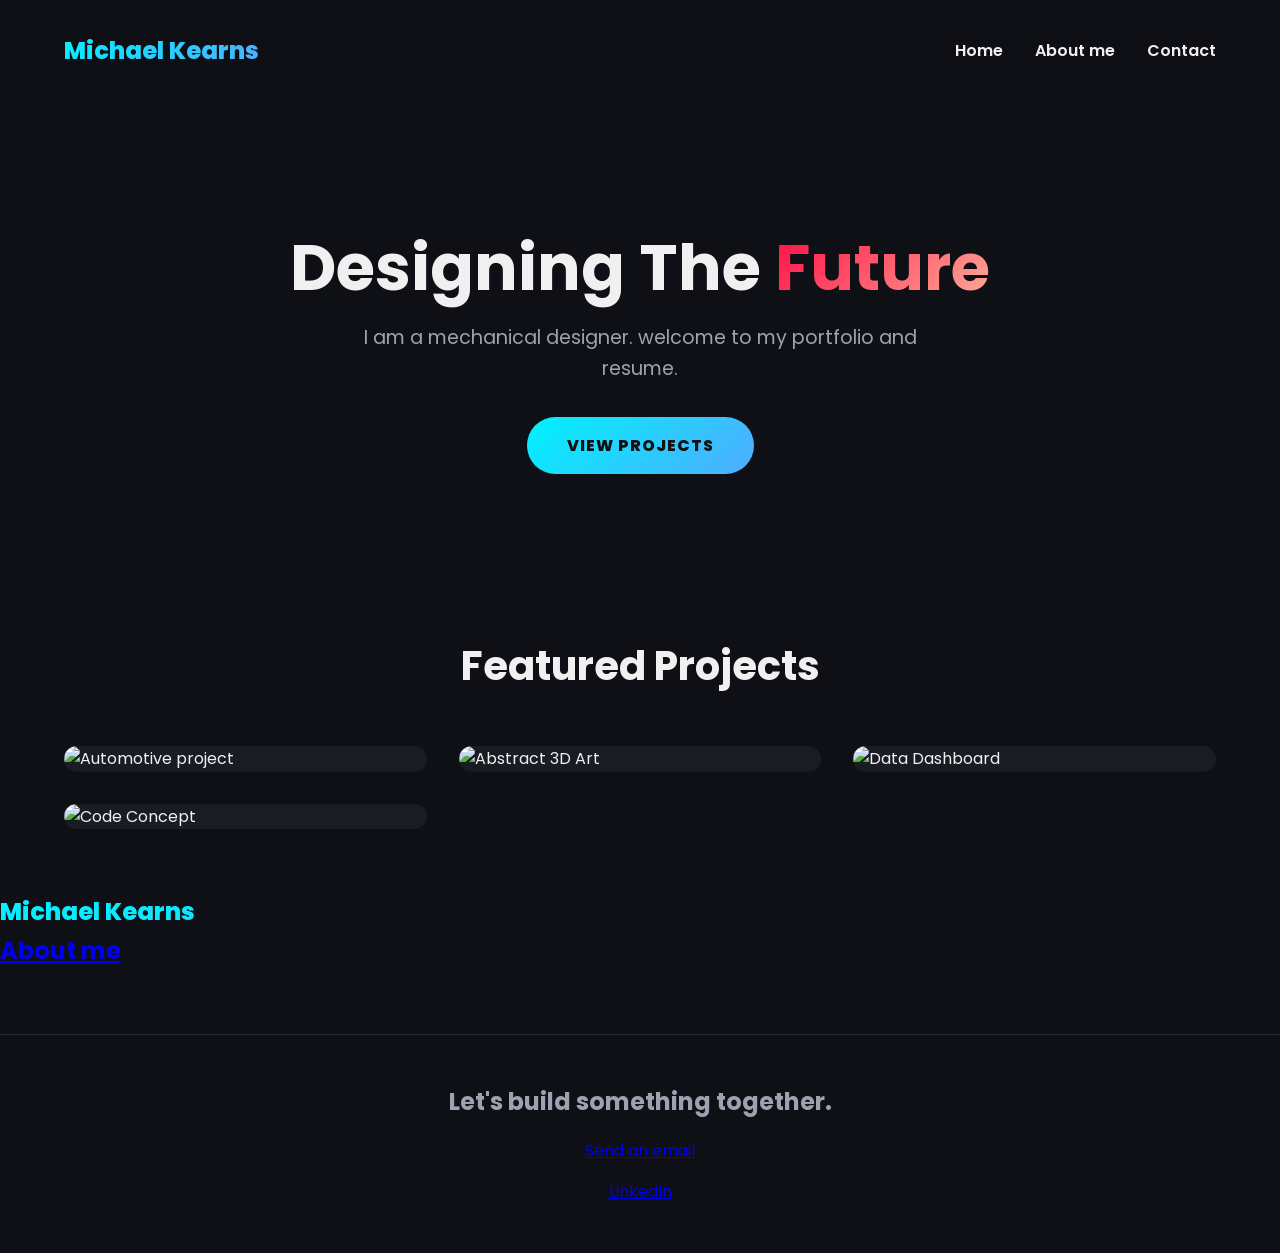
==== index.html @ 6cfce378 "Update index.html" ====
<!DOCTYPE html>
<html lang="en">
<head>
    <meta charset="UTF-8">
    <meta name="viewport" content="width=device-width, initial-scale=1.0">
    <title>Michael Kearns</title>
    <link href="https://fonts.googleapis.com/css2?family=Poppins:wght@300;400;600;800&display=swap" rel="stylesheet">
    <link rel="stylesheet" href="style.css">
</head>
<body>

    <nav>
        <div class="logo">Michael Kearns</div>
        <ul>
            <li><a href="#home">Home</a></li>
            <li><a href="About.html">About me</a></li>
            <li><a href="#contact">Contact</a></li>
        </ul>
    </nav>

    <section class="hero" id="home">
        <h1> Designing The <span>Future</span></h1>
        <p>I am a mechanical designer. welcome to my portfolio and resume.</p>
        <a href="#work" class="btn">View Projects</a>
    </section>

    <section class="portfolio" id="work">
        <h2 class="section-title">Featured Projects</h2>
        
        <div class="grid">
            <div class="card">
                <img src="https://images.pexels.com/photos/19319639/pexels-photo-19319639.jpeg?_gl=1*1ho7sju*_ga*MTEzODM1MDUzMC4xNzczNzA0OTEy*_ga_8JE65Q40S6*czE3NzM3MDQ5MTIkbzEkZzEkdDE3NzM3MDQ5ODMkajU5JGwwJGgw" alt="Automotive project" class="card-img">
                <div class="card-overlay">
                    <h3 class="card-title">Automotive projects</h3>
                    <p class="card-tags">V12 project - Formula car concept</p>
                     <a href="automotive_projects.html">View Projects</a>
                </div>
            </div>

            <div class="card">
                <img src="https://images.pexels.com/photos/2251247/pexels-photo-2251247.jpeg?_gl=1*s5af4v*_ga*MTEzODM1MDUzMC4xNzczNzA0OTEy*_ga_8JE65Q40S6*czE3NzM3MDQ5MTIkbzEkZzEkdDE3NzM3MDUwNzkkajM4JGwwJGgw" alt="Abstract 3D Art" class="card-img">
                <div class="card-overlay">
                    <h3 class="card-title">Everyday objects</h3>
                    <p class="card-tags">Storage container - cupholder</p>
                    <a href="EverydayObjects.html">View Projects</a>
                </div>
            </div>

            <div class="card">
                <img src="https://images.pexels.com/photos/20653873/pexels-photo-20653873.jpeg?_gl=1*1hr6lzs*_ga*MTEzODM1MDUzMC4xNzczNzA0OTEy*_ga_8JE65Q40S6*czE3NzM3MDQ5MTIkbzEkZzEkdDE3NzM3MDY4NTgkajUzJGwwJGgw" alt="Data Dashboard" class="card-img">
                <div class="card-overlay">
                    <h3 class="card-title">household objects</h3>
                    <p class="card-tags">Lamps - planters</p>
                      <a href=" HouseholdObjects.html">View Projects</a>
                </div>
            </div>

            <div class="card">
                <img src="https://images.pexels.com/photos/5011647/pexels-photo-5011647.jpeg?_gl=1*1grvamp*_ga*MTEzODM1MDUzMC4xNzczNzA0OTEy*_ga_8JE65Q40S6*czE3NzM3MDQ5MTIkbzEkZzEkdDE3NzM3MDY5MDUkajYkbDAkaDA." alt="Code Concept" class="card-img">
                <div class="card-overlay">
                    <h3 class="card-title">miscellaneous projects</h3>
                    <p class="card-tags">View</p>
                </div>
            </div>

        </div>
    </section>
    <section>
        <H1>
            <div class="logo">Michael Kearns</div>
        <ul>
            <li><a href="About.html">About me</a></li>
        </ul>
        </H1>
        
    </section>

    <footer id="contact">
        <h2>Let's build something together.</h2>
        <p style="margin-top: 1rem;"><a href="mailto:kearnsmichael3103@gmail.com">Send an email</a></p>
         <p style="margin-top: 1rem;"><a href="https://www.linkedin.com/in/michael-kearns-9567021b8"> LinkedIn
</a></p>
    </footer>

</body>
</html>
---- style.css ----
:root {
            --bg-color: #0f1016; /* Deep dark blue/gray */
            --card-bg: #1a1c23;
            --text-main: #f0f0f0;
            --text-muted: #a0a0b0;
            /* Vibrant Gradients */
            --accent-gradient: linear-gradient(135deg, #00f2fe 0%, #4facfe 100%);
            --hover-gradient: linear-gradient(135deg, #ff0844 0%, #ffb199 100%);
        }

        * {
            margin: 0;
            padding: 0;
            box-sizing: border-box;
            font-family: 'Poppins', sans-serif;
        }

        body {
            background-color: var(--bg-color);
            color: var(--text-main);
            line-height: 1.6;
        }

        /* === NAVIGATION === */
        nav {
            display: flex;
            justify-content: space-between;
            align-items: center;
            padding: 2rem 5%;
            background-color: rgba(15, 16, 22, 0.9);
            backdrop-filter: blur(10px);
            position: sticky;
            top: 0;
            z-index: 1000;
        }

        .logo {
            font-size: 1.5rem;
            font-weight: 800;
            background: var(--accent-gradient);
            -webkit-background-clip: text;
            -webkit-text-fill-color: transparent;
        }

        nav ul {
            list-style: none;
            display: flex;
            gap: 2rem;
        }

        nav a {
            color: var(--text-main);
            text-decoration: none;
            font-weight: 600;
            transition: color 0.3s ease;
        }

        nav a:hover {
            color: #4facfe;
        }

        /* === HERO SECTION === */
        .hero {
            text-align: center;
            padding: 8rem 5% 6rem;
        }

        .hero h1 {
            font-size: 4rem;
            margin-bottom: 1rem;
            line-height: 1.2;
        }

        .hero h1 span {
            background: var(--hover-gradient);
            -webkit-background-clip: text;
            -webkit-text-fill-color: transparent;
        }

        .hero p {
            font-size: 1.2rem;
            color: var(--text-muted);
            max-width: 600px;
            margin: 0 auto 2rem;
        }

        .btn {
            display: inline-block;
            padding: 1rem 2.5rem;
            border-radius: 50px;
            background: var(--accent-gradient);
            color: #121212;
            text-decoration: none;
            font-weight: 800;
            text-transform: uppercase;
            letter-spacing: 1px;
            transition: transform 0.3s ease, box-shadow 0.3s ease;
        }

        .btn:hover {
            transform: translateY(-3px);
            box-shadow: 0 10px 20px rgba(79, 172, 254, 0.4);
        }

        /* === PORTFOLIO GRID === */
        .portfolio {
            padding: 4rem 5%;
        }

        .section-title {
            text-align: center;
            font-size: 2.5rem;
            margin-bottom: 3rem;
        }

        .grid {
            display: grid;
            grid-template-columns: repeat(auto-fit, minmax(300px, 1fr));
            gap: 2rem;
        }

        /* Project Cards */
        .card {
            background-color: var(--card-bg);
            border-radius: 15px;
            overflow: hidden;
            position: relative;
            transition: transform 0.4s ease;
            cursor: pointer;
        }

        .card:hover {
            transform: translateY(-10px);
        }

        /* The Image Block */
        .card-img {
            width: 100%;
            height: 250px;
            object-fit: cover;
            transition: transform 0.4s ease;
        }

        .card:hover .card-img {
            transform: scale(1.05);
        }

        /* The Overlay that slides up on hover */
        .card-overlay {
            position: absolute;
            bottom: 0;
            left: 0;
            right: 0;
            background: linear-gradient(to top, rgba(0,0,0,0.9) 0%, rgba(0,0,0,0.4) 100%);
            padding: 2rem 1.5rem 1.5rem;
            transform: translateY(100%);
            transition: transform 0.4s ease;
        }

        .card:hover .card-overlay {
            transform: translateY(0);
        }

        .card-title {
            font-size: 1.5rem;
            font-weight: 600;
            margin-bottom: 0.5rem;
            color: #fff;
        }

        .card-tags {
            font-size: 0.85rem;
            color: #00f2fe;
            text-transform: uppercase;
            letter-spacing: 1px;
        }

        /* === FOOTER === */
        footer {
            text-align: center;
            padding: 3rem 5%;
            margin-top: 4rem;
            border-top: 1px solid rgba(255, 255, 255, 0.1);
            color: var(--text-muted);
        }

        /* === RESPONSIVE DESIGN === */
        @media (max-width: 768px) {
            .hero h1 { font-size: 2.5rem; }
            nav { flex-direction: column; gap: 1rem; }
        }
    </style>
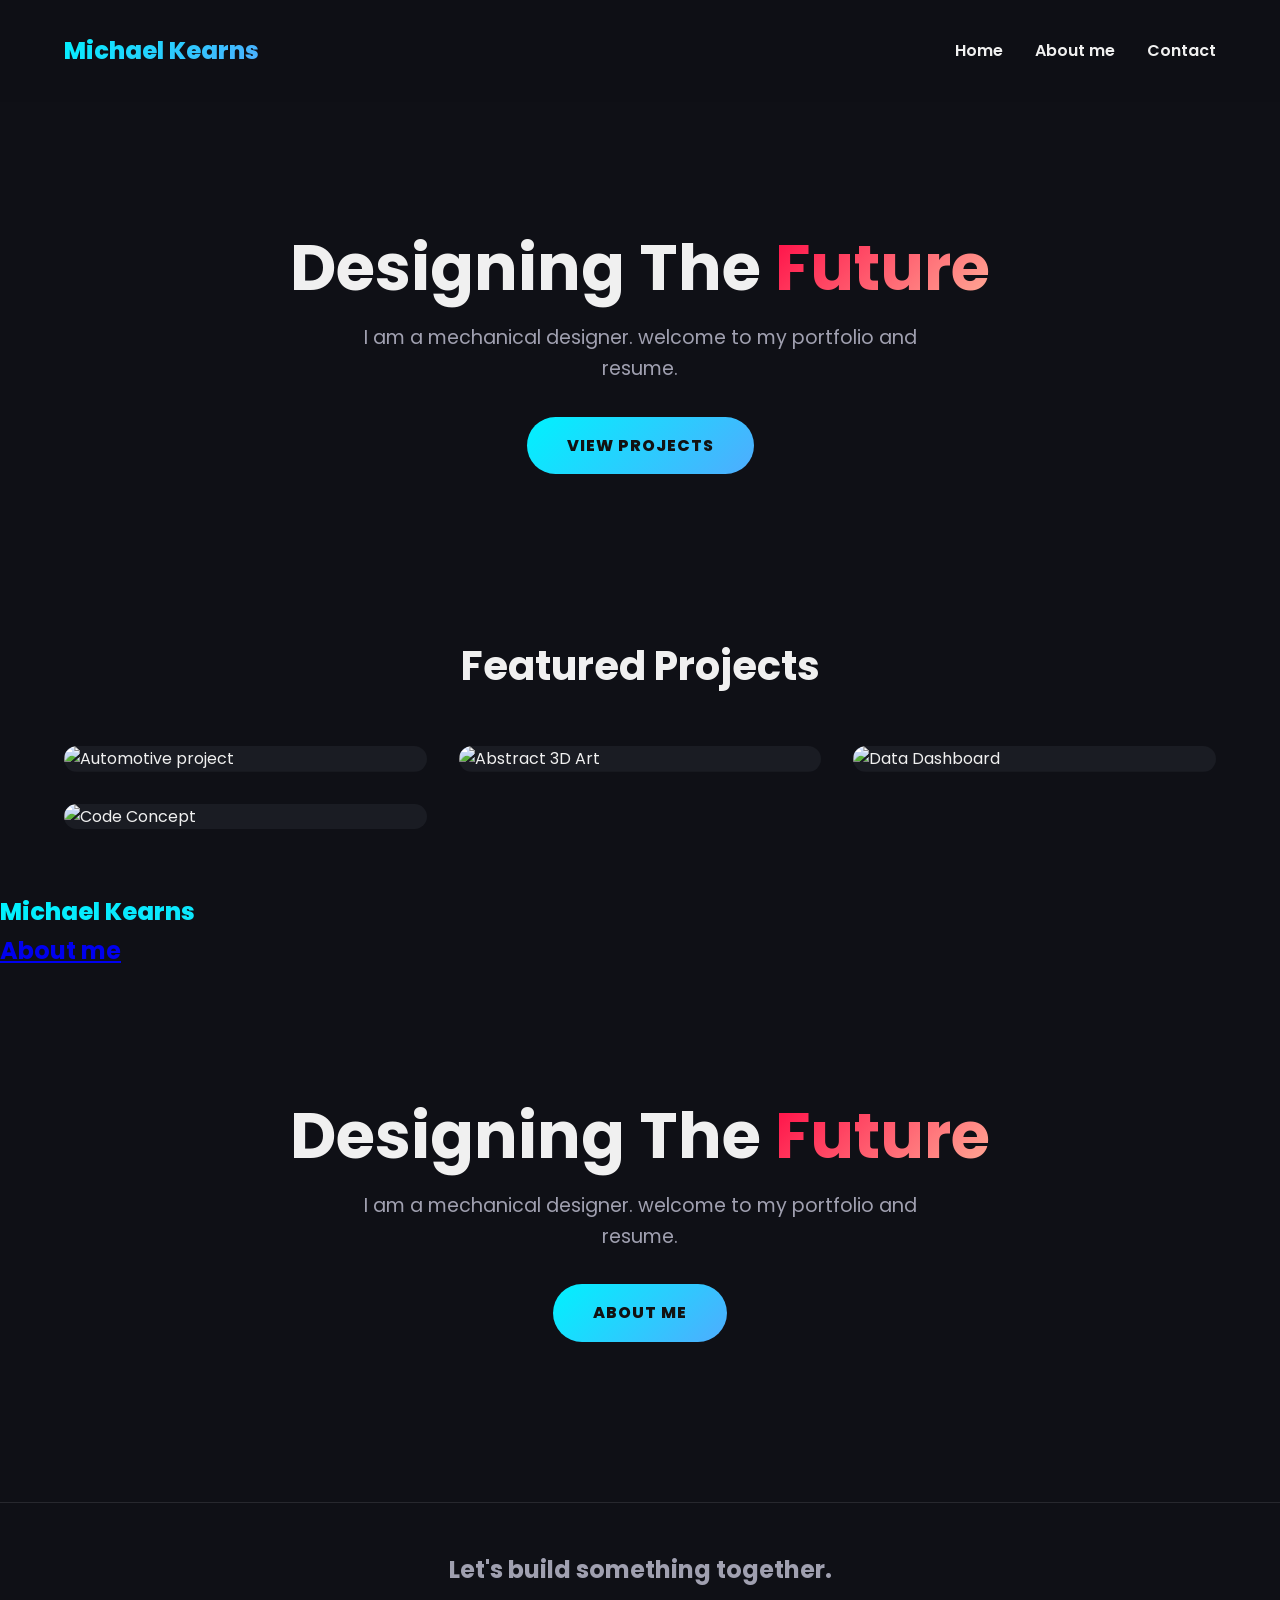
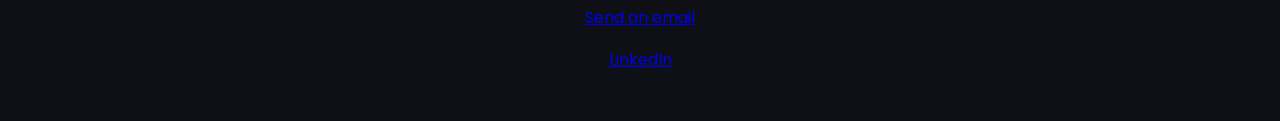
==== commit 215c54a4: "Update index.html" ====
--- a/index.html
+++ b/index.html
@@ -65,6 +65,7 @@
 
         </div>
     </section>
+    
     <section>
         <H1>
             <div class="logo">Michael Kearns</div>
@@ -72,9 +73,16 @@
             <li><a href="About.html">About me</a></li>
         </ul>
         </H1>
-        
     </section>
 
+
+     <section class="hero" id="home">
+        <h1> Designing The <span>Future</span></h1>
+        <p>I am a mechanical designer. welcome to my portfolio and resume.</p>
+        <a href="About.html" class="btn">About Me</a>
+    </section>
+
+    
     <footer id="contact">
         <h2>Let's build something together.</h2>
         <p style="margin-top: 1rem;"><a href="mailto:kearnsmichael3103@gmail.com">Send an email</a></p>
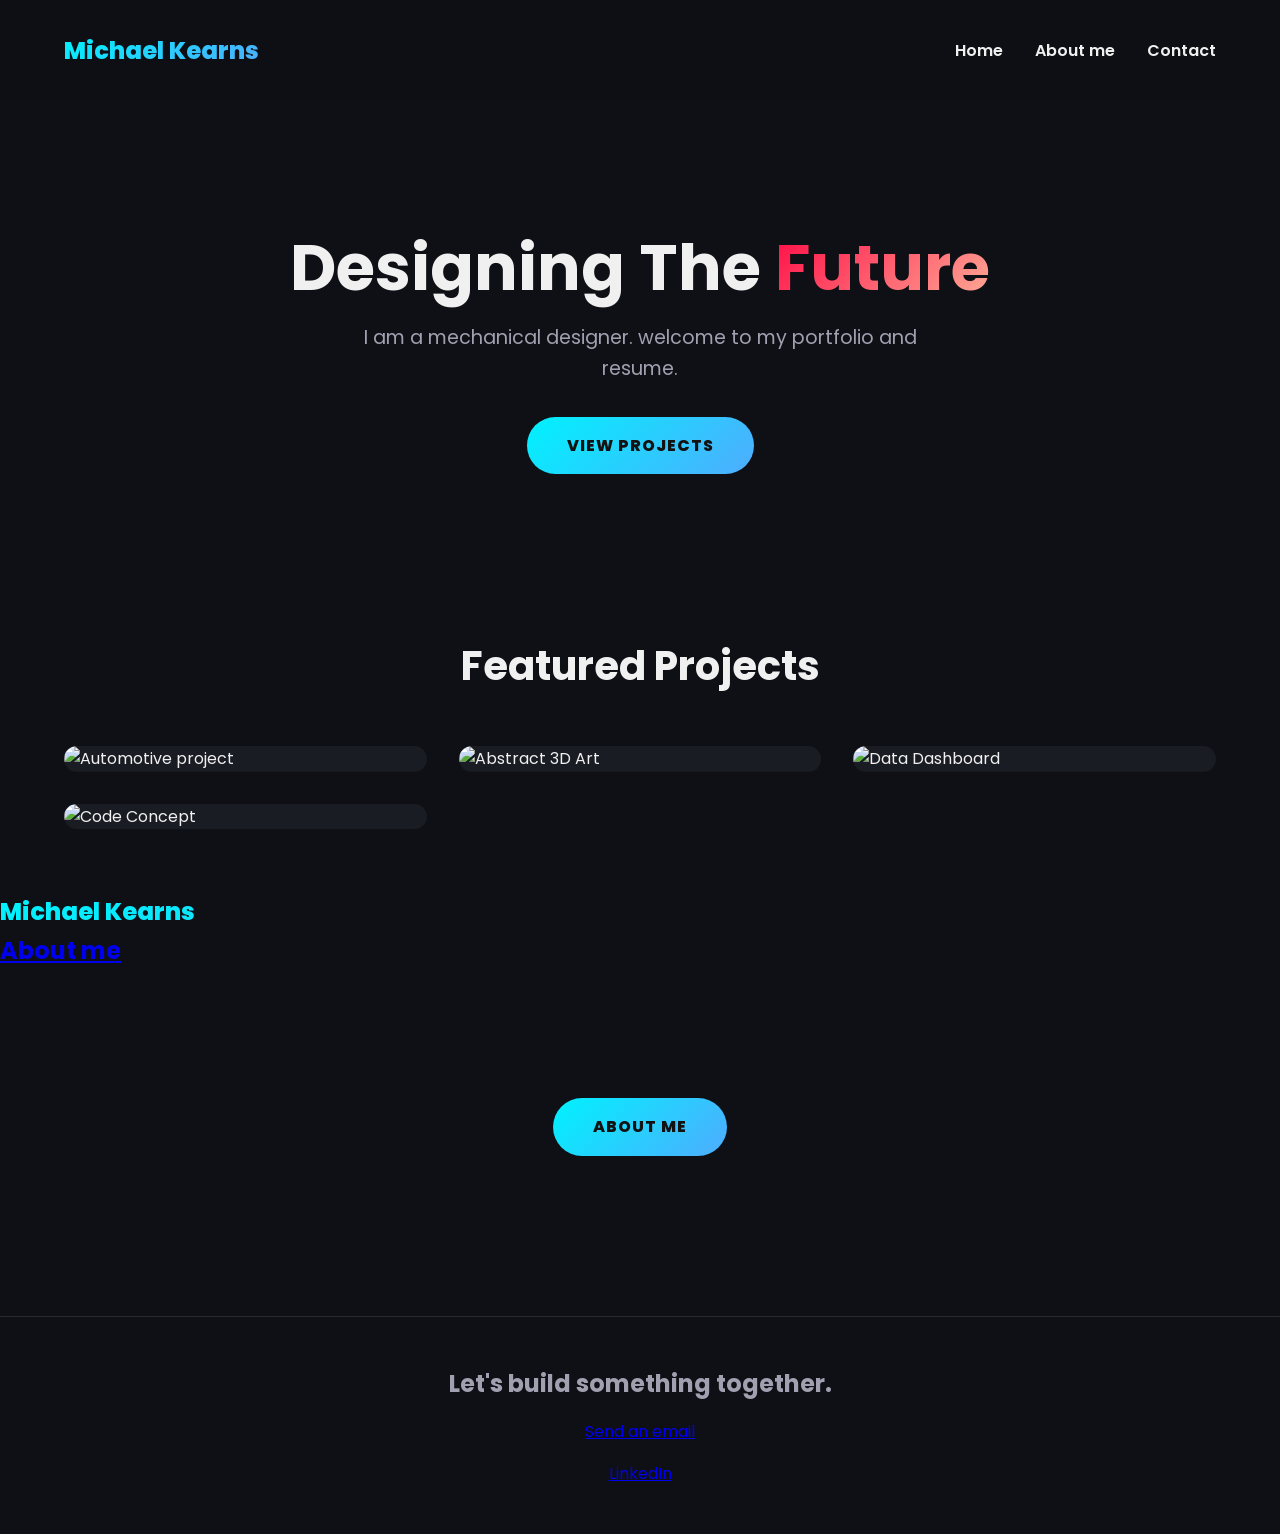
==== commit 73def066: "Update index.html" ====
--- a/index.html
+++ b/index.html
@@ -77,8 +77,6 @@
 
 
      <section class="hero" id="home">
-        <h1> Designing The <span>Future</span></h1>
-        <p>I am a mechanical designer. welcome to my portfolio and resume.</p>
         <a href="About.html" class="btn">About Me</a>
     </section>
 
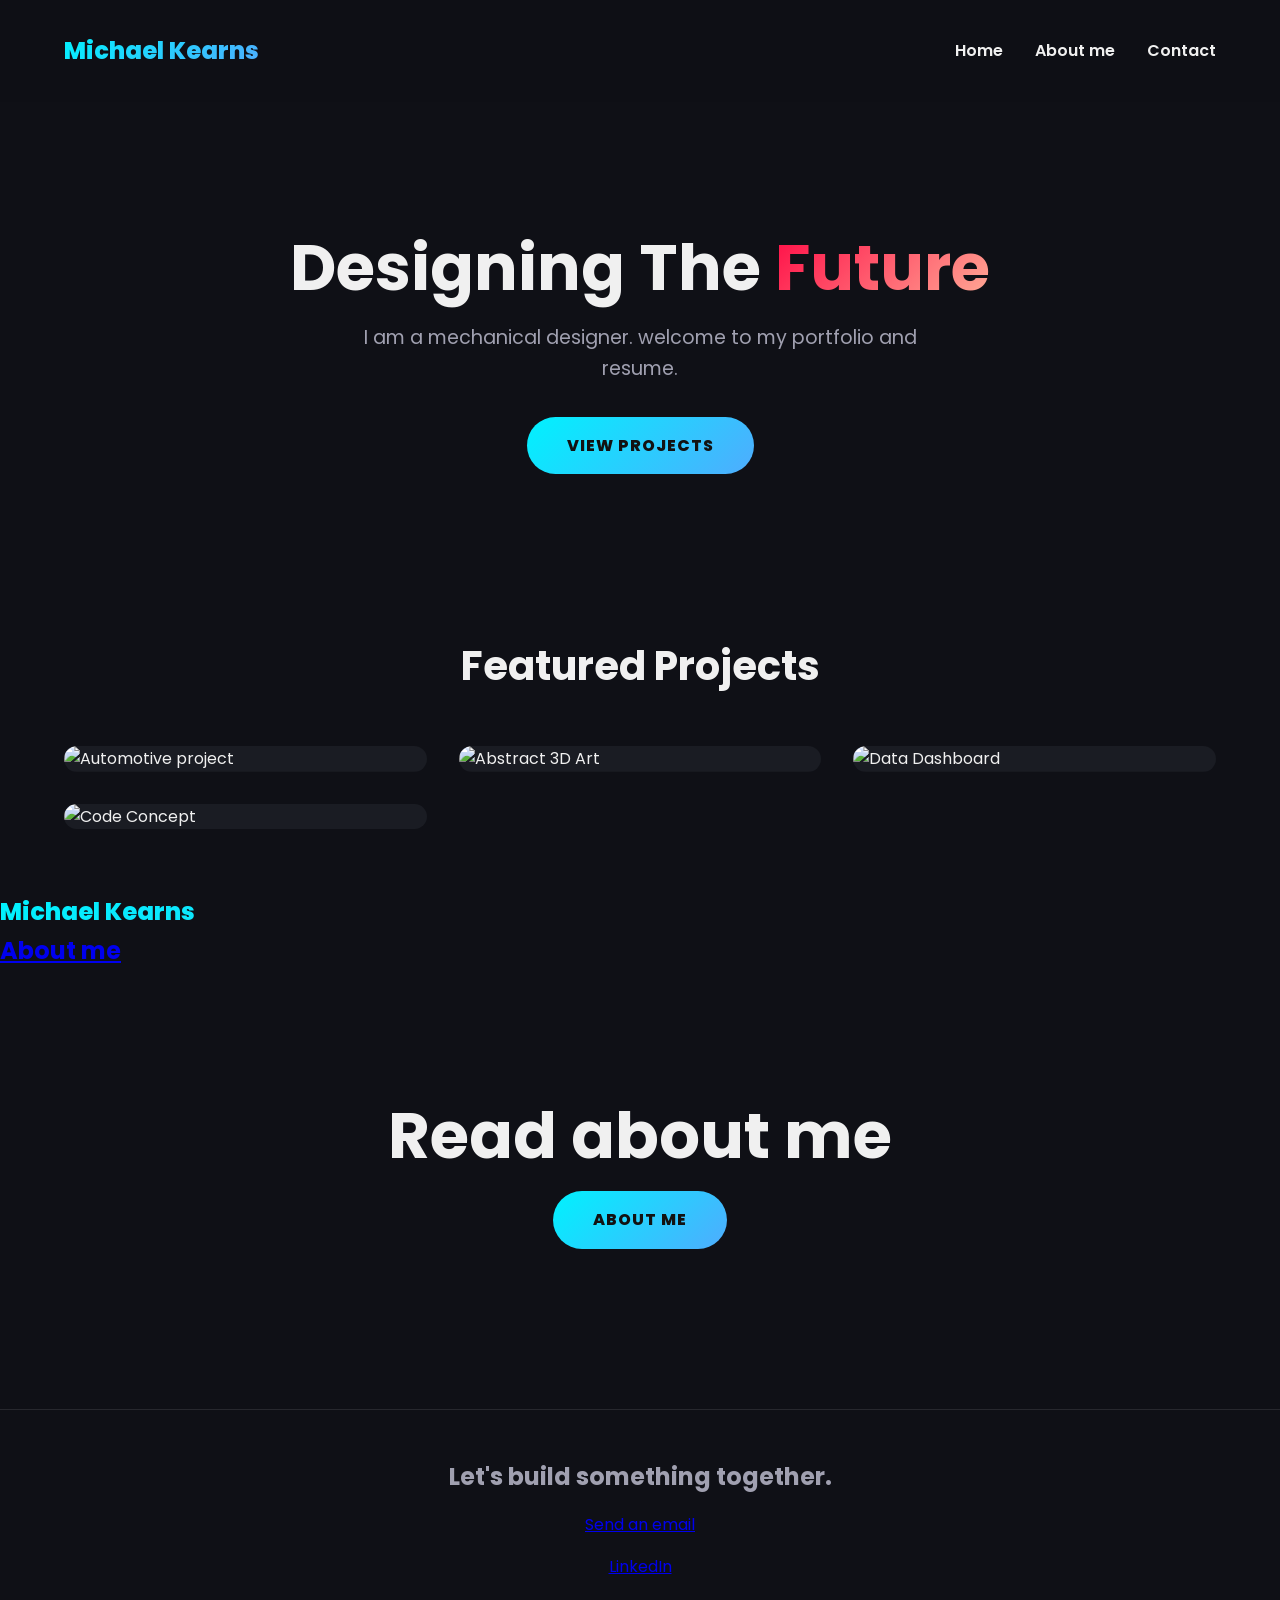
==== commit 3b1dd303: "Update index.html" ====
--- a/index.html
+++ b/index.html
@@ -77,6 +77,7 @@
 
 
      <section class="hero" id="home">
+          <h1>Read about me</h1>
         <a href="About.html" class="btn">About Me</a>
     </section>
 
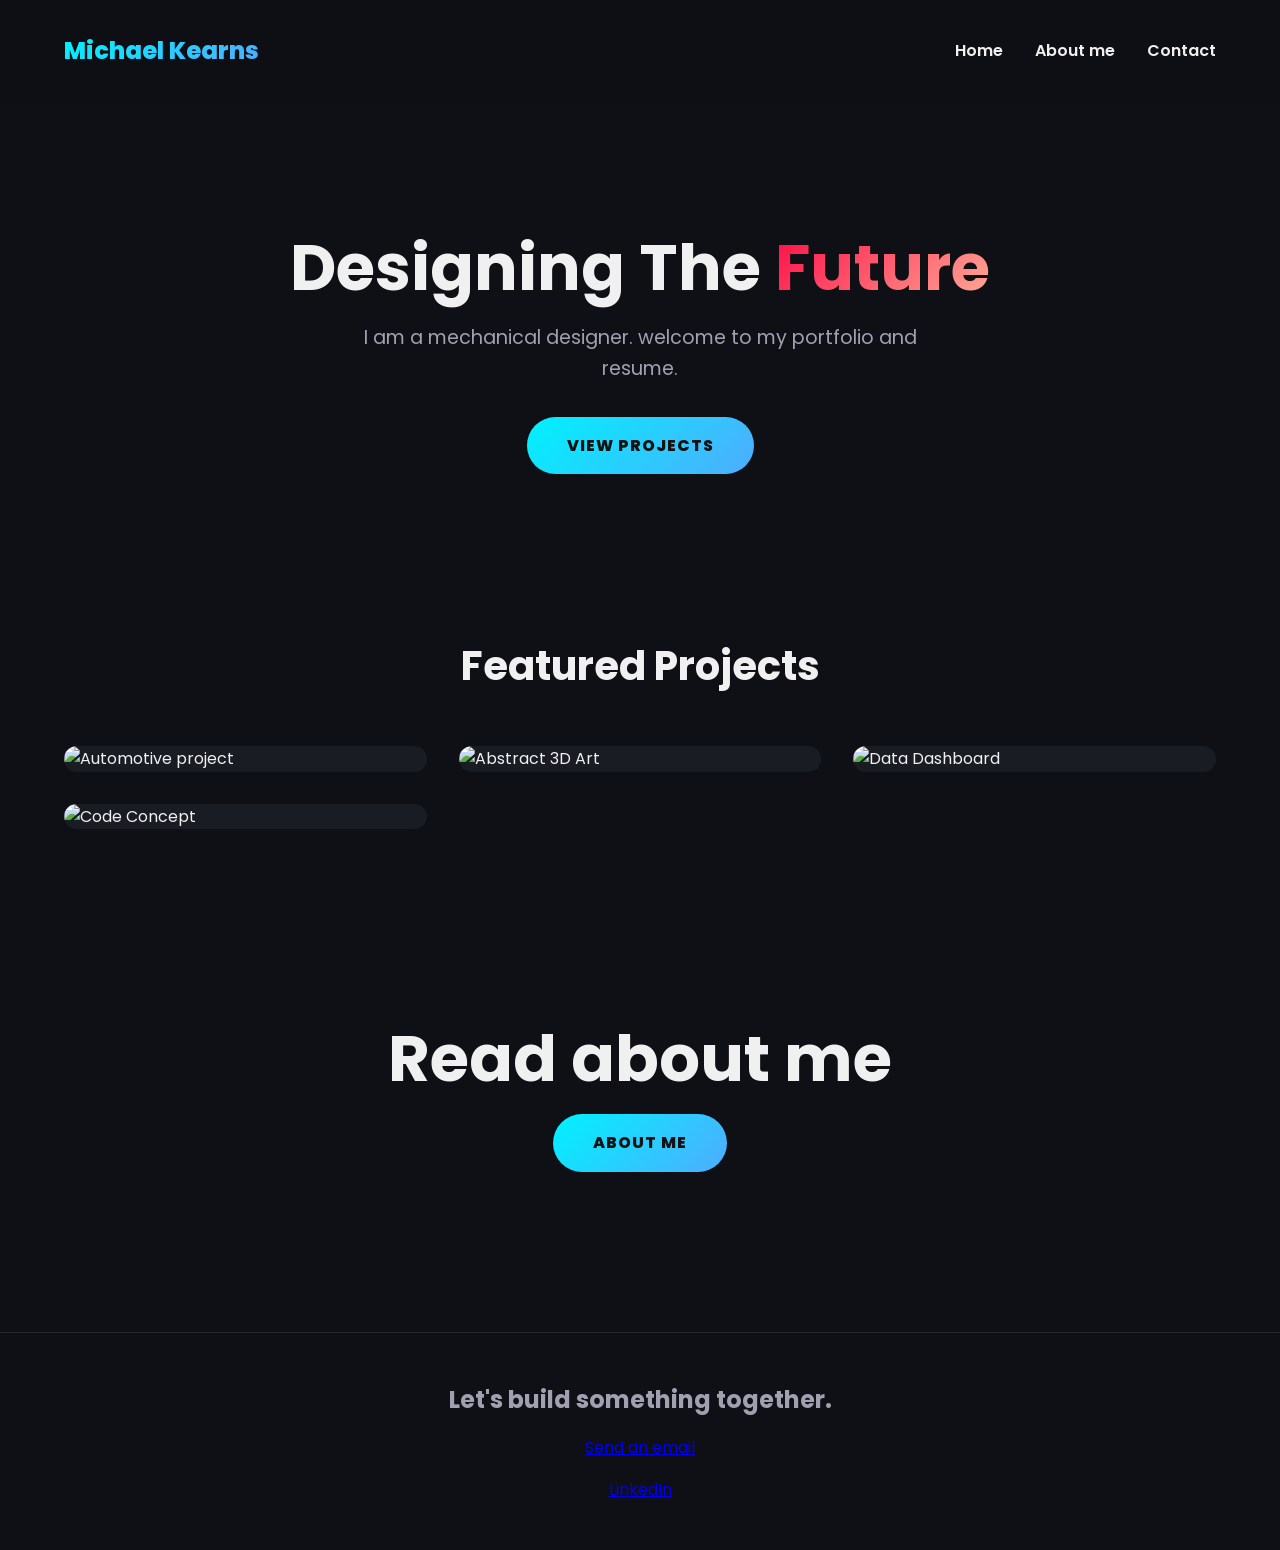
==== commit 59eb216b: "Update index.html" ====
--- a/index.html
+++ b/index.html
@@ -66,21 +66,10 @@
         </div>
     </section>
     
-    <section>
-        <H1>
-            <div class="logo">Michael Kearns</div>
-        <ul>
-            <li><a href="About.html">About me</a></li>
-        </ul>
-        </H1>
-    </section>
-
-
      <section class="hero" id="home">
           <h1>Read about me</h1>
         <a href="About.html" class="btn">About Me</a>
     </section>
-
     
     <footer id="contact">
         <h2>Let's build something together.</h2>
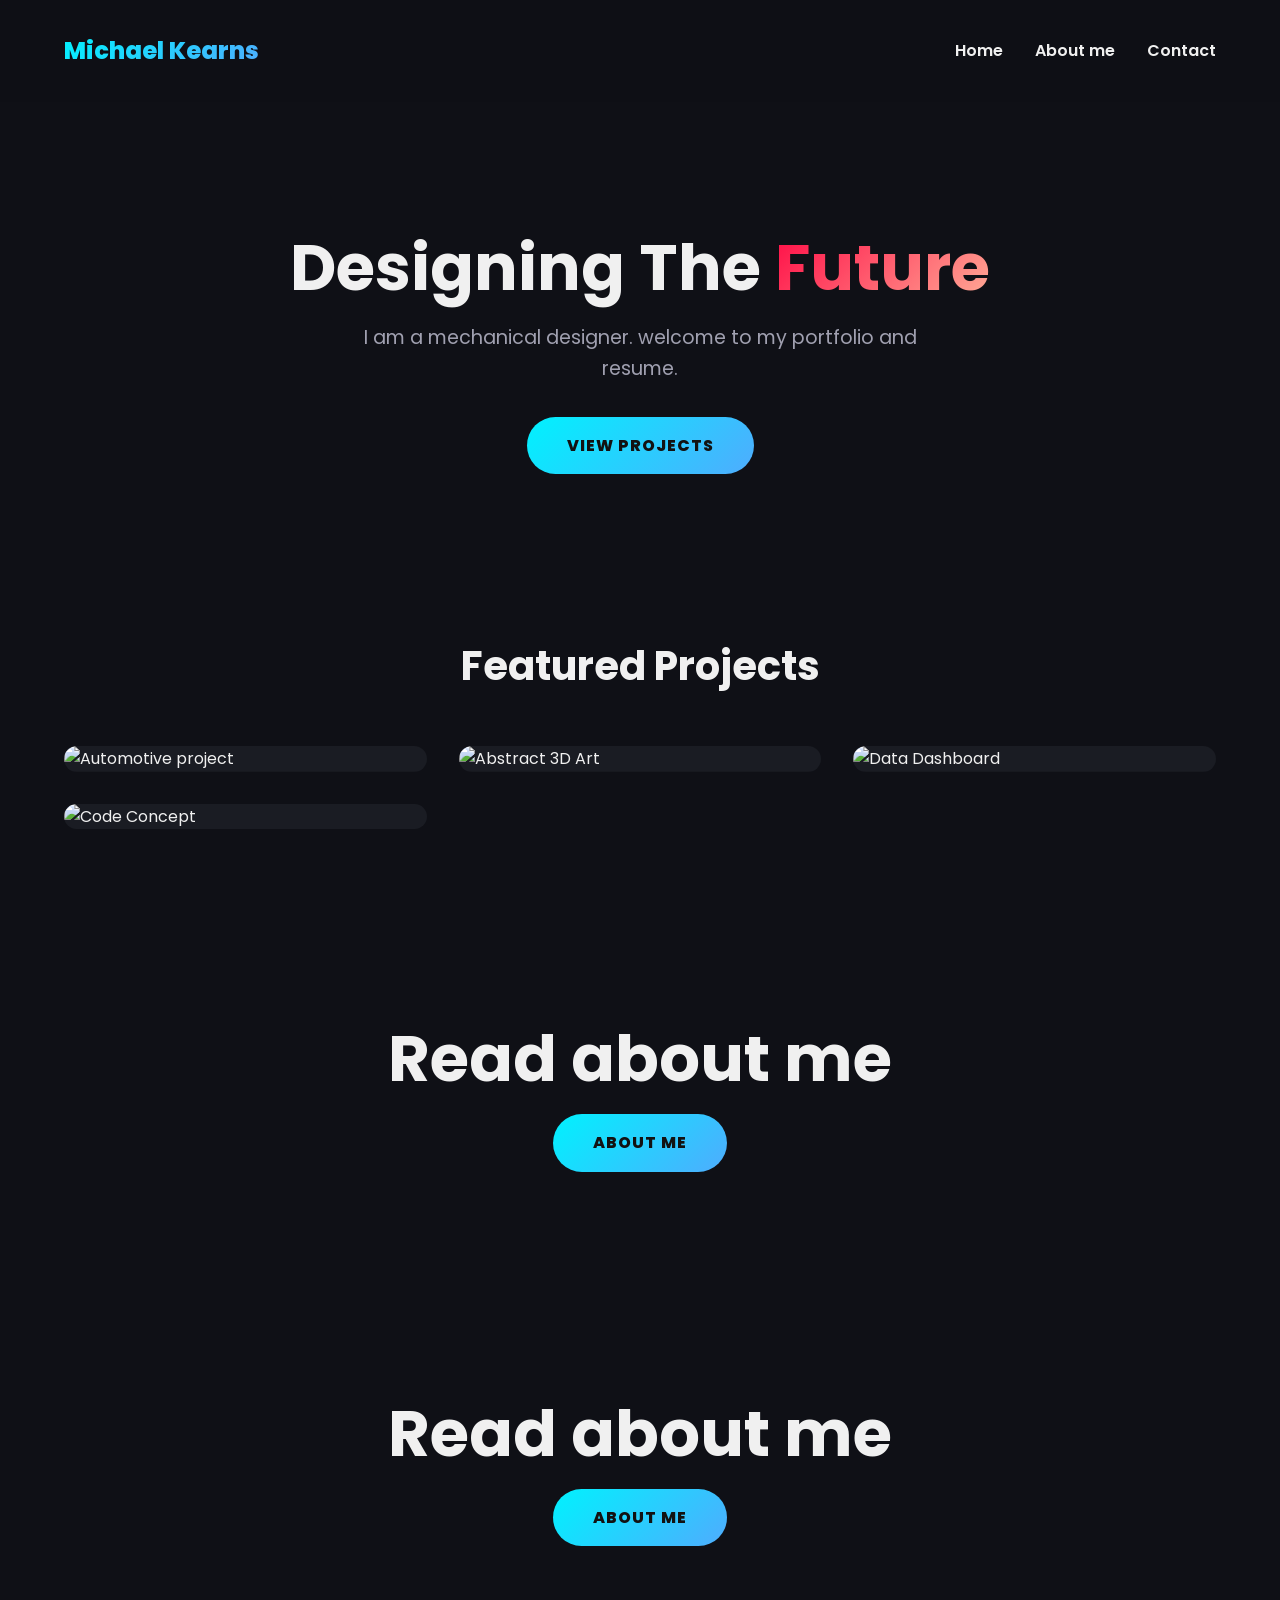
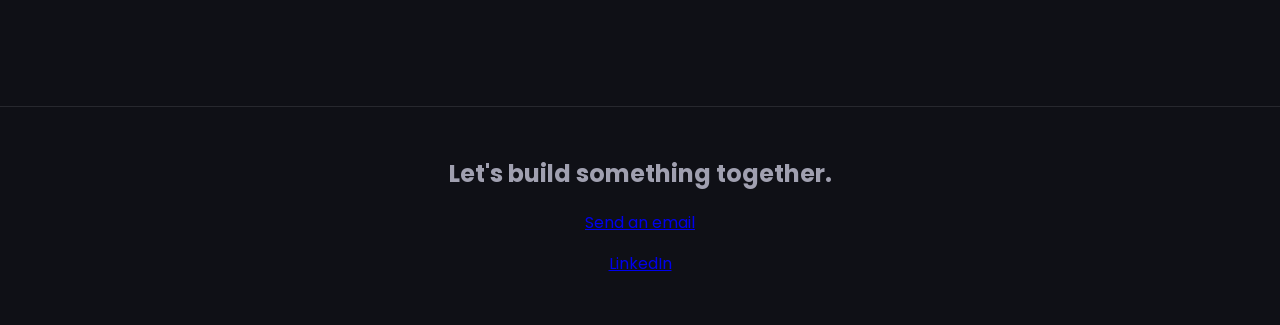
==== commit 9a6e8713: "Update index.html" ====
--- a/index.html
+++ b/index.html
@@ -70,6 +70,12 @@
           <h1>Read about me</h1>
         <a href="About.html" class="btn">About Me</a>
     </section>
+
+ <section class="hero" id="home">
+          <h1>Read about me</h1>
+        <a href="test.html" class="btn">About Me</a>
+    </section>
+    
     
     <footer id="contact">
         <h2>Let's build something together.</h2>
--- a/style.css
+++ b/style.css
@@ -174,6 +174,17 @@
             text-transform: uppercase;
             letter-spacing: 1px;
         }
+        div.scroll-container {
+          background-color: #333;
+          overflow: auto;
+          white-space: nowrap;
+          padding: 10px;
+        }
+
+        div.scroll-container img {
+          padding: 10px;
+        }
+
 
         /* === FOOTER === */
         footer {
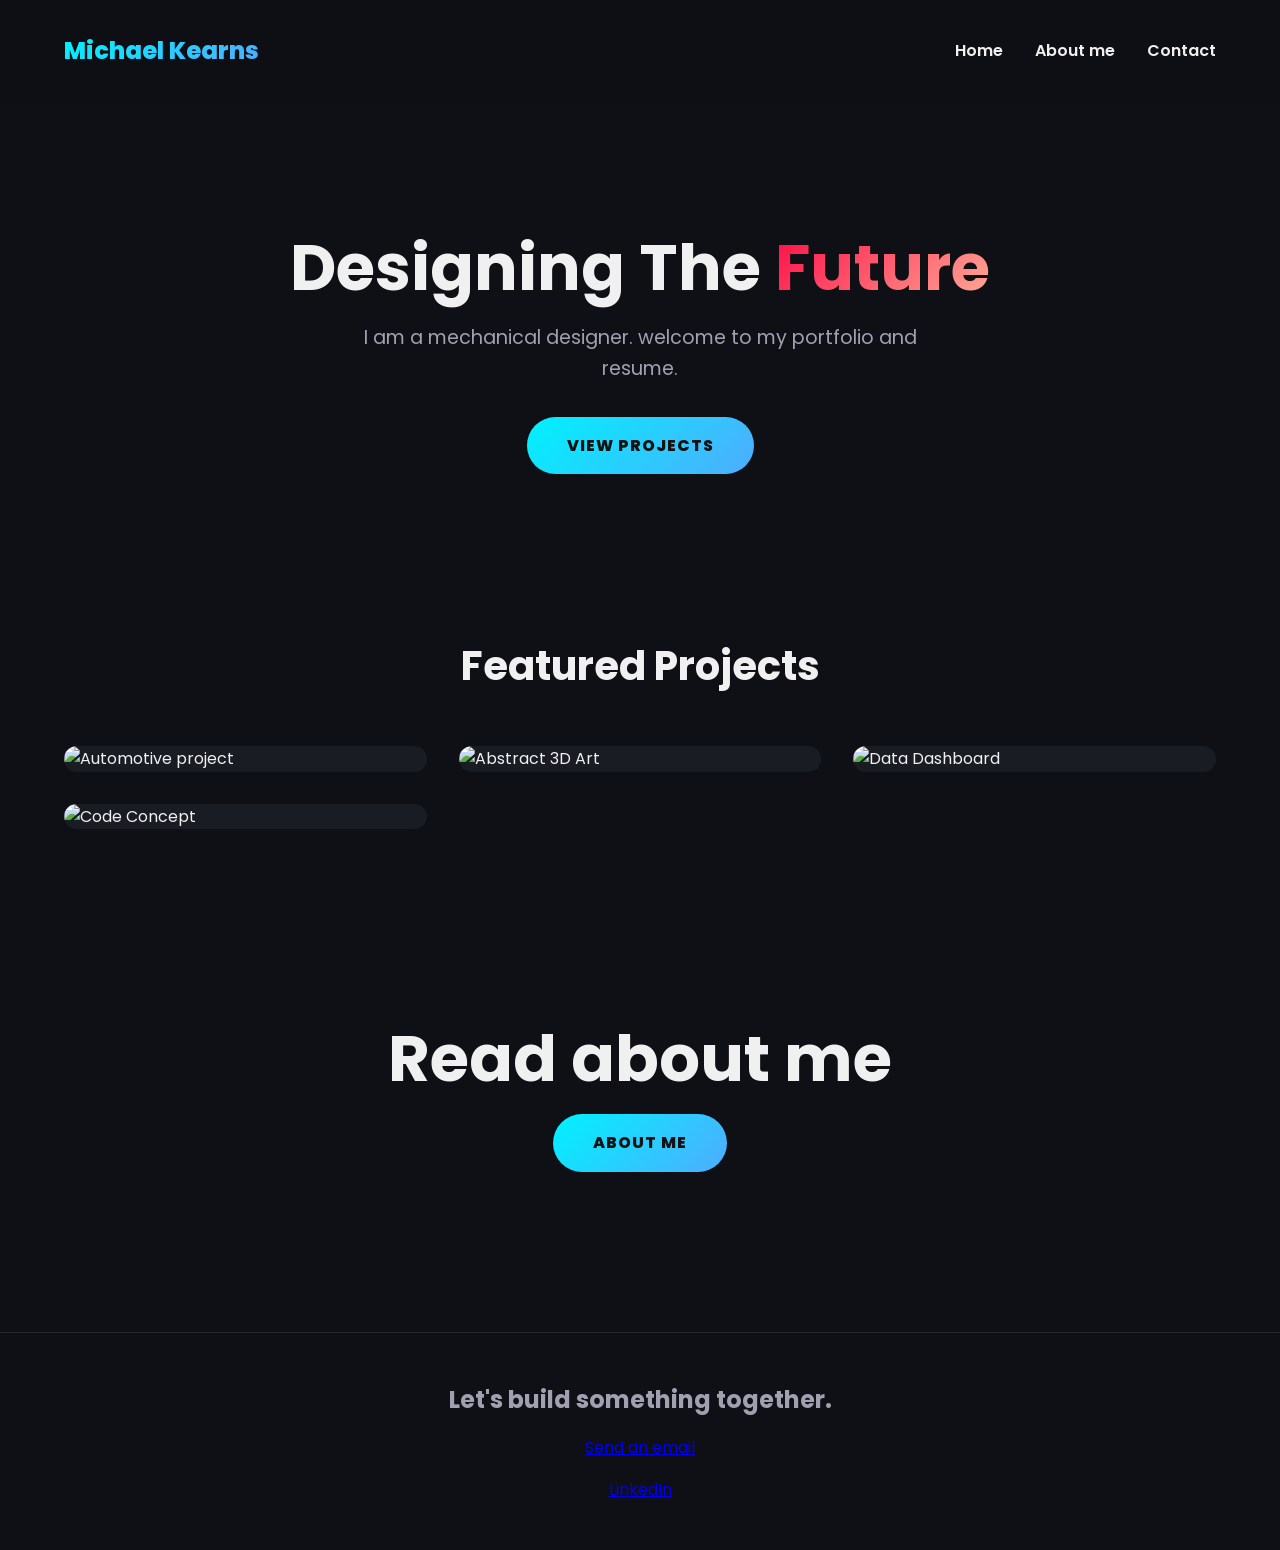
==== commit 16b5cf4c: "Remove duplicate hero section in index.html Removed duplicate hero section and updated link." ====
--- a/index.html
+++ b/index.html
@@ -70,12 +70,6 @@
           <h1>Read about me</h1>
         <a href="About.html" class="btn">About Me</a>
     </section>
-
- <section class="hero" id="home">
-          <h1>Read about me</h1>
-        <a href="test.html" class="btn">About Me</a>
-    </section>
-    
     
     <footer id="contact">
         <h2>Let's build something together.</h2>
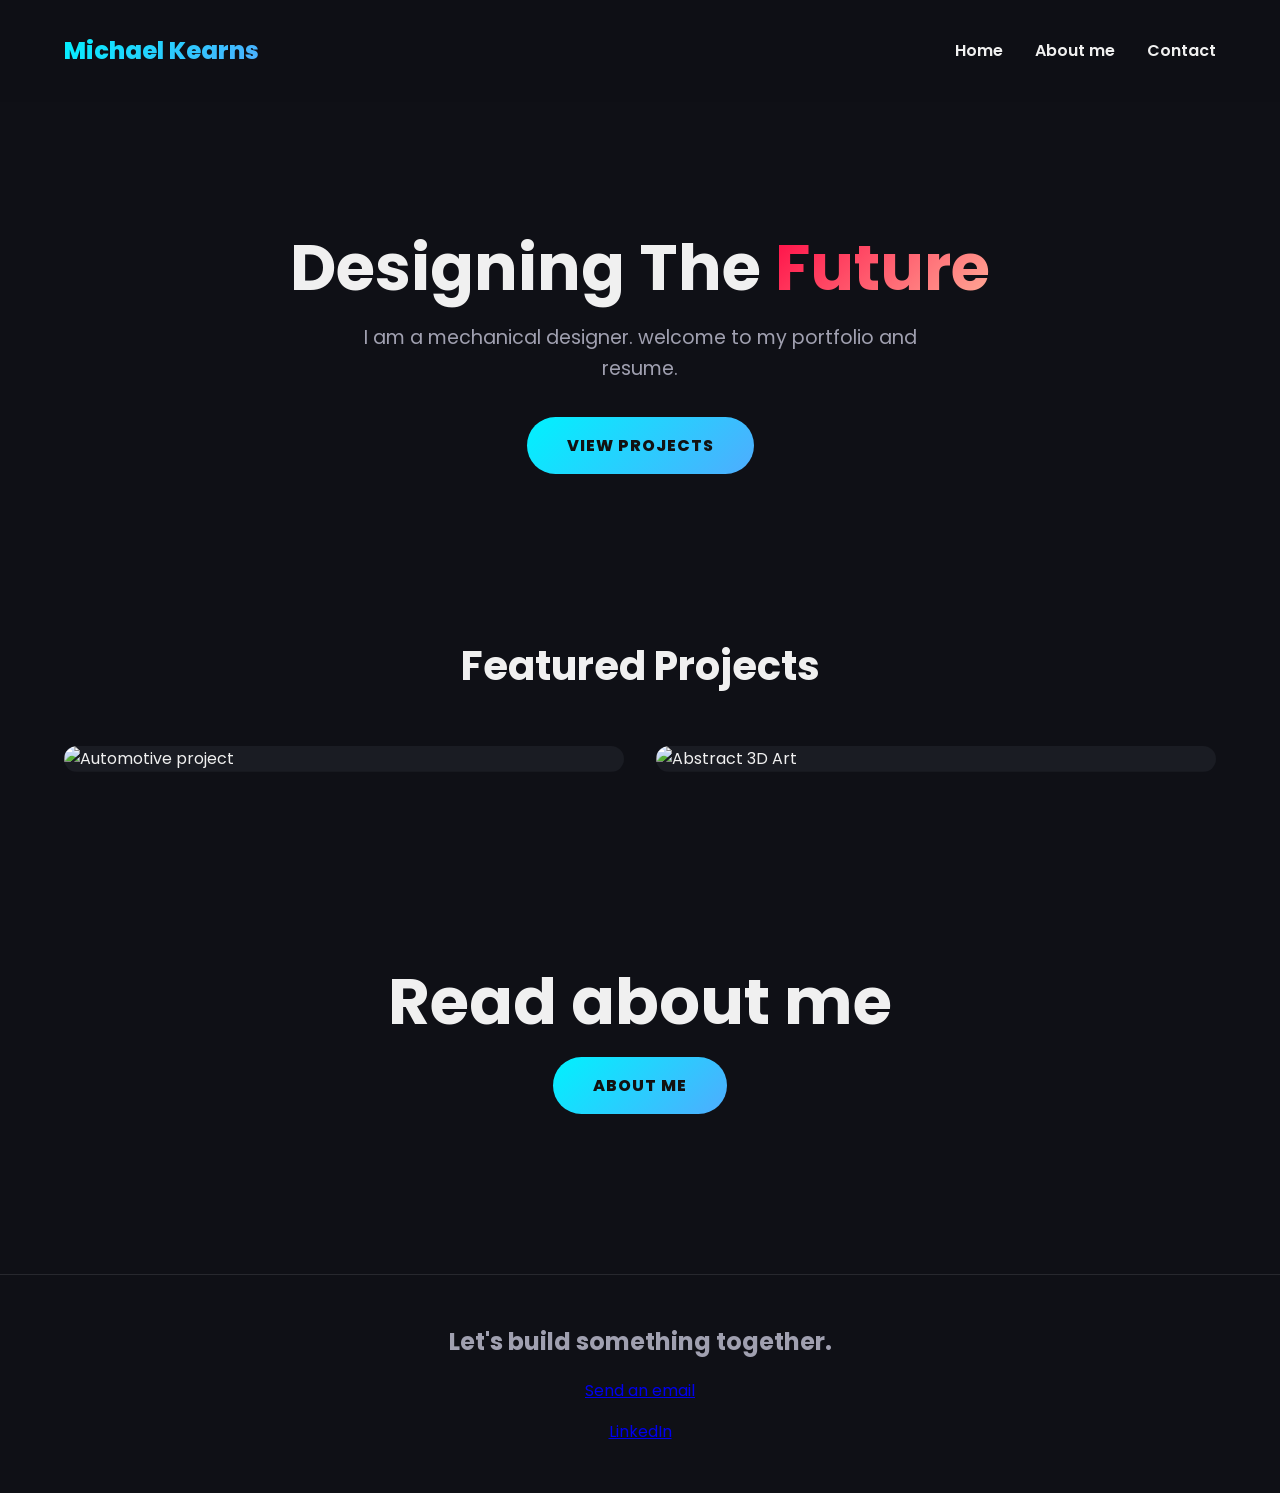
==== commit b09a24d7: "Update index.html" ====
--- a/index.html
+++ b/index.html
@@ -45,24 +45,6 @@
                     <a href="EverydayObjects.html">View Projects</a>
                 </div>
             </div>
-
-            <div class="card">
-                <img src="https://images.pexels.com/photos/20653873/pexels-photo-20653873.jpeg?_gl=1*1hr6lzs*_ga*MTEzODM1MDUzMC4xNzczNzA0OTEy*_ga_8JE65Q40S6*czE3NzM3MDQ5MTIkbzEkZzEkdDE3NzM3MDY4NTgkajUzJGwwJGgw" alt="Data Dashboard" class="card-img">
-                <div class="card-overlay">
-                    <h3 class="card-title">household objects</h3>
-                    <p class="card-tags">Lamps - planters</p>
-                      <a href=" HouseholdObjects.html">View Projects</a>
-                </div>
-            </div>
-
-            <div class="card">
-                <img src="https://images.pexels.com/photos/5011647/pexels-photo-5011647.jpeg?_gl=1*1grvamp*_ga*MTEzODM1MDUzMC4xNzczNzA0OTEy*_ga_8JE65Q40S6*czE3NzM3MDQ5MTIkbzEkZzEkdDE3NzM3MDY5MDUkajYkbDAkaDA." alt="Code Concept" class="card-img">
-                <div class="card-overlay">
-                    <h3 class="card-title">miscellaneous projects</h3>
-                    <p class="card-tags">View</p>
-                </div>
-            </div>
-
         </div>
     </section>
     
--- a/style.css
+++ b/style.css
@@ -1,9 +1,9 @@
         :root {
-            --bg-color: #0f1016; /* Deep dark blue/gray */
+            --bg-color: #0f1016; 
             --card-bg: #1a1c23;
             --text-main: #f0f0f0;
             --text-muted: #a0a0b0;
-            /* Vibrant Gradients */
+           
             --accent-gradient: linear-gradient(135deg, #00f2fe 0%, #4facfe 100%);
             --hover-gradient: linear-gradient(135deg, #ff0844 0%, #ffb199 100%);
         }
@@ -21,7 +21,7 @@
             line-height: 1.6;
         }
 
-        /* === NAVIGATION === */
+        
         nav {
             display: flex;
             justify-content: space-between;
@@ -59,7 +59,6 @@
             color: #4facfe;
         }
 
-        /* === HERO SECTION === */
         .hero {
             text-align: center;
             padding: 8rem 5% 6rem;
@@ -102,7 +101,7 @@
             box-shadow: 0 10px 20px rgba(79, 172, 254, 0.4);
         }
 
-        /* === PORTFOLIO GRID === */
+
         .portfolio {
             padding: 4rem 5%;
         }
@@ -119,7 +118,7 @@
             gap: 2rem;
         }
 
-        /* Project Cards */
+
         .card {
             background-color: var(--card-bg);
             border-radius: 15px;
@@ -133,7 +132,7 @@
             transform: translateY(-10px);
         }
 
-        /* The Image Block */
+
         .card-img {
             width: 100%;
             height: 250px;
@@ -145,7 +144,7 @@
             transform: scale(1.05);
         }
 
-        /* The Overlay that slides up on hover */
+
         .card-overlay {
             position: absolute;
             bottom: 0;
@@ -185,8 +184,6 @@
           padding: 10px;
         }
 
-
-        /* === FOOTER === */
         footer {
             text-align: center;
             padding: 3rem 5%;
@@ -195,9 +192,25 @@
             color: var(--text-muted);
         }
 
-        /* === RESPONSIVE DESIGN === */
         @media (max-width: 768px) {
             .hero h1 { font-size: 2.5rem; }
             nav { flex-direction: column; gap: 1rem; }
         }
+        .imagecenter {
+        text-align: center;
+        }
+
+    
+        .box2 {
+            background-color: #f0f0f0;
+            padding: 20px;
+            border-radius: 10px; /* Rounded corners */
+            box-shadow: 0 8px 16px rgba(0, 0, 0, 0.1); /* Soft drop shadow */
+                border: 2px solid black;   
+                justify-content: center; /* Centers items horizontally */
+            align-items: center;     /* Centers items vertically */
+            width: 100%;
+            max-width: 600px; 
+            text-align: center;
+  }
     </style>
